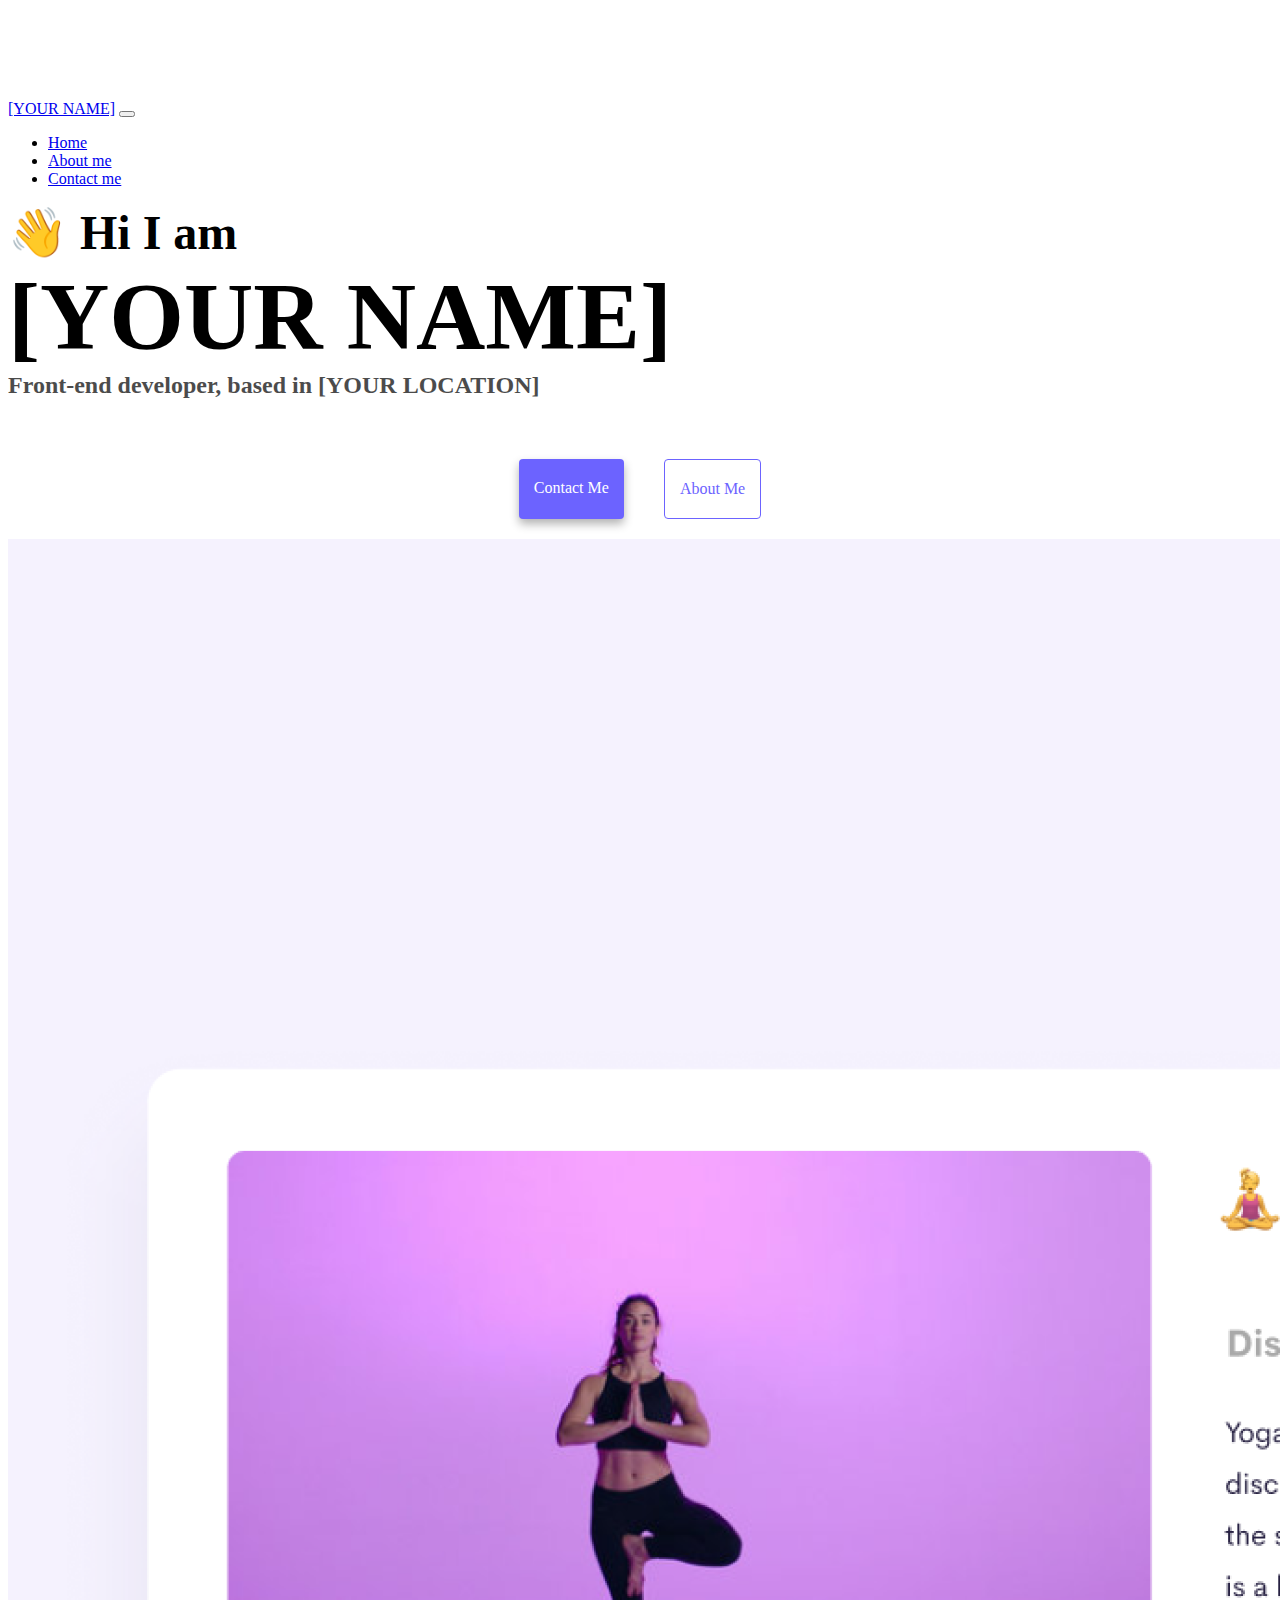
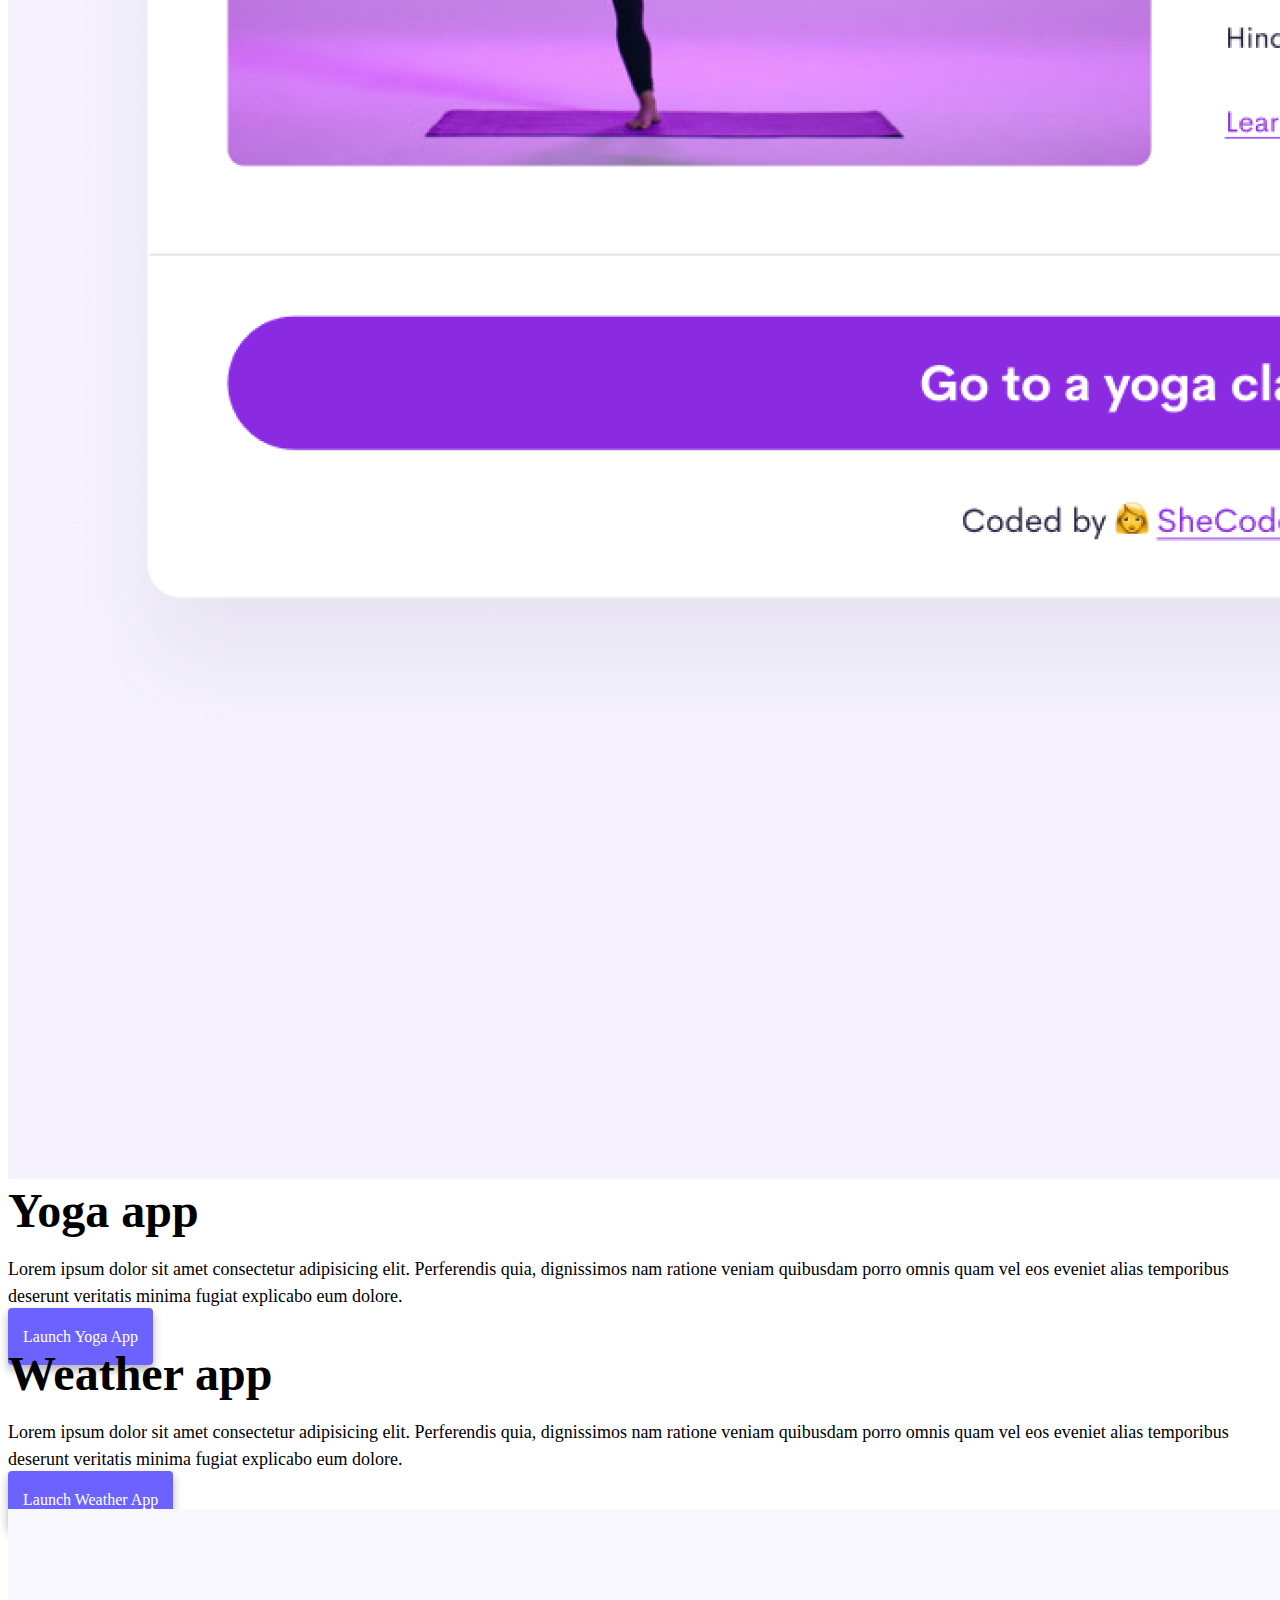
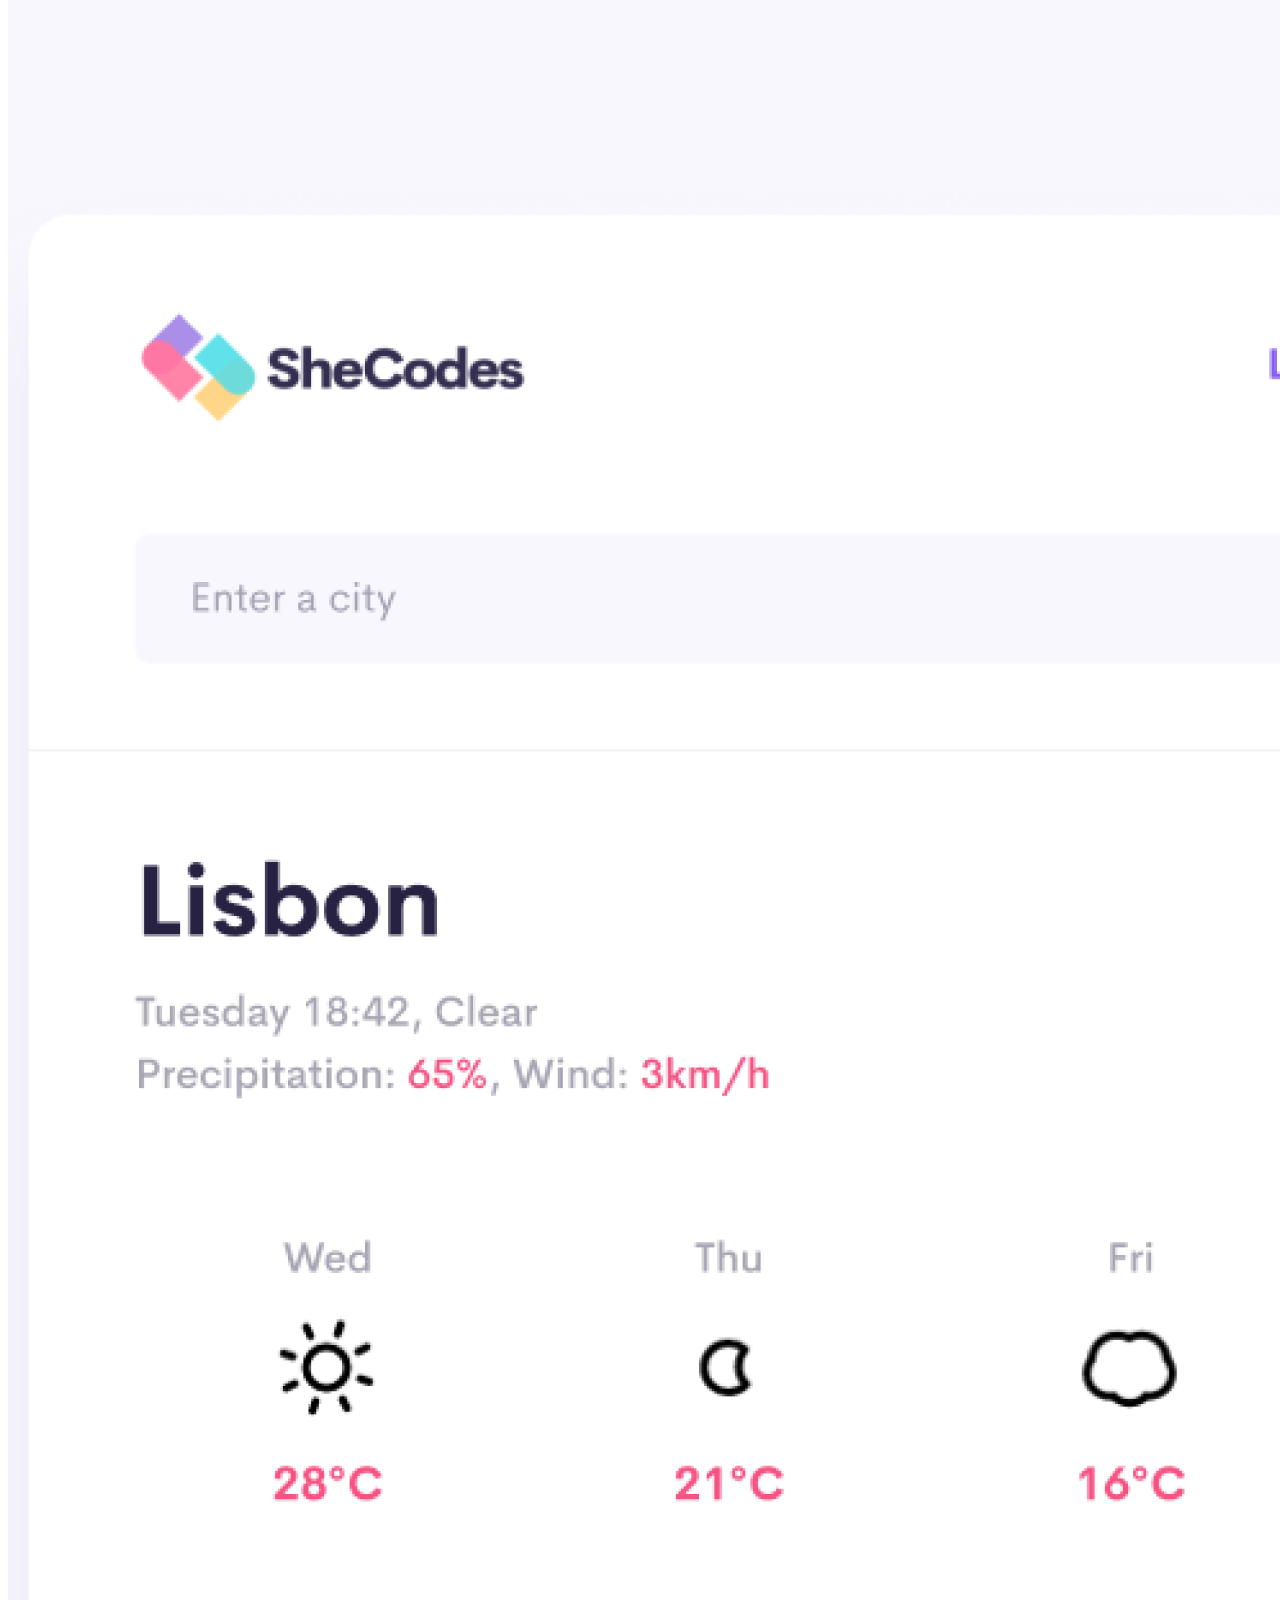
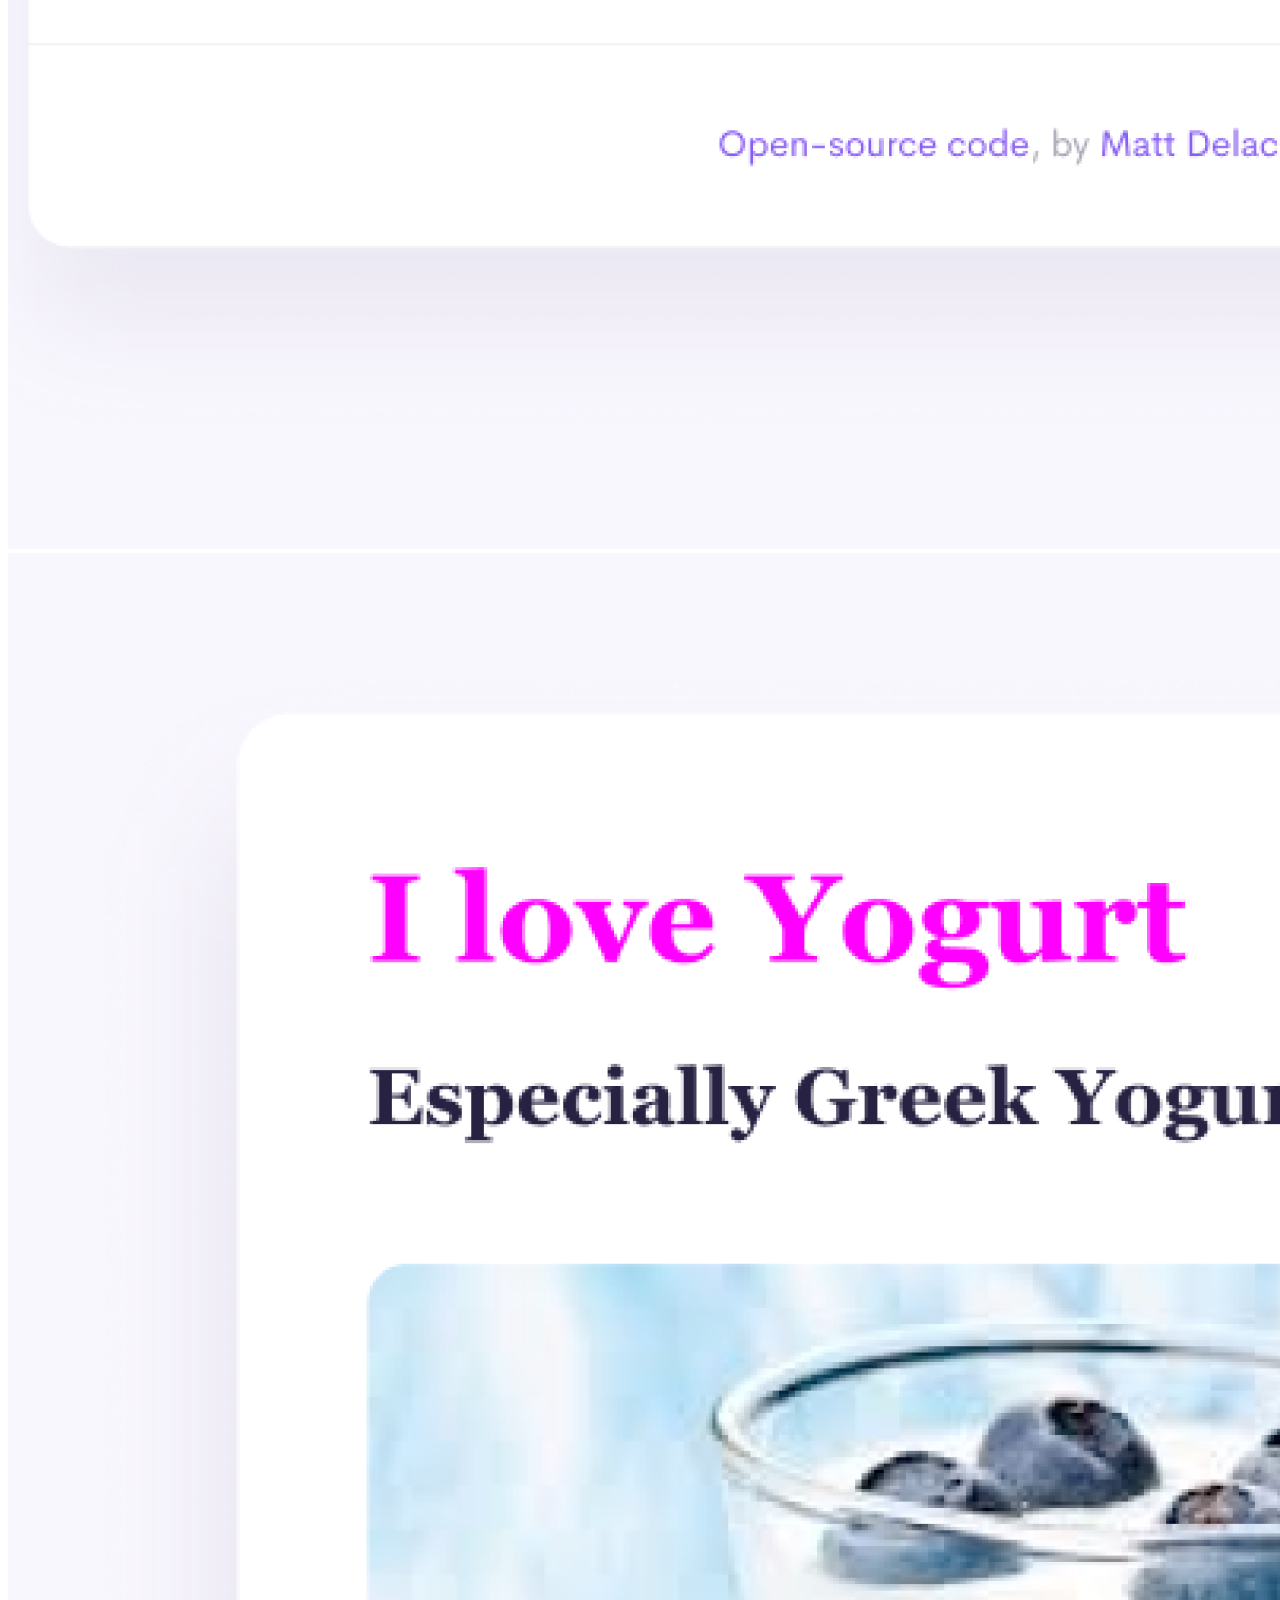
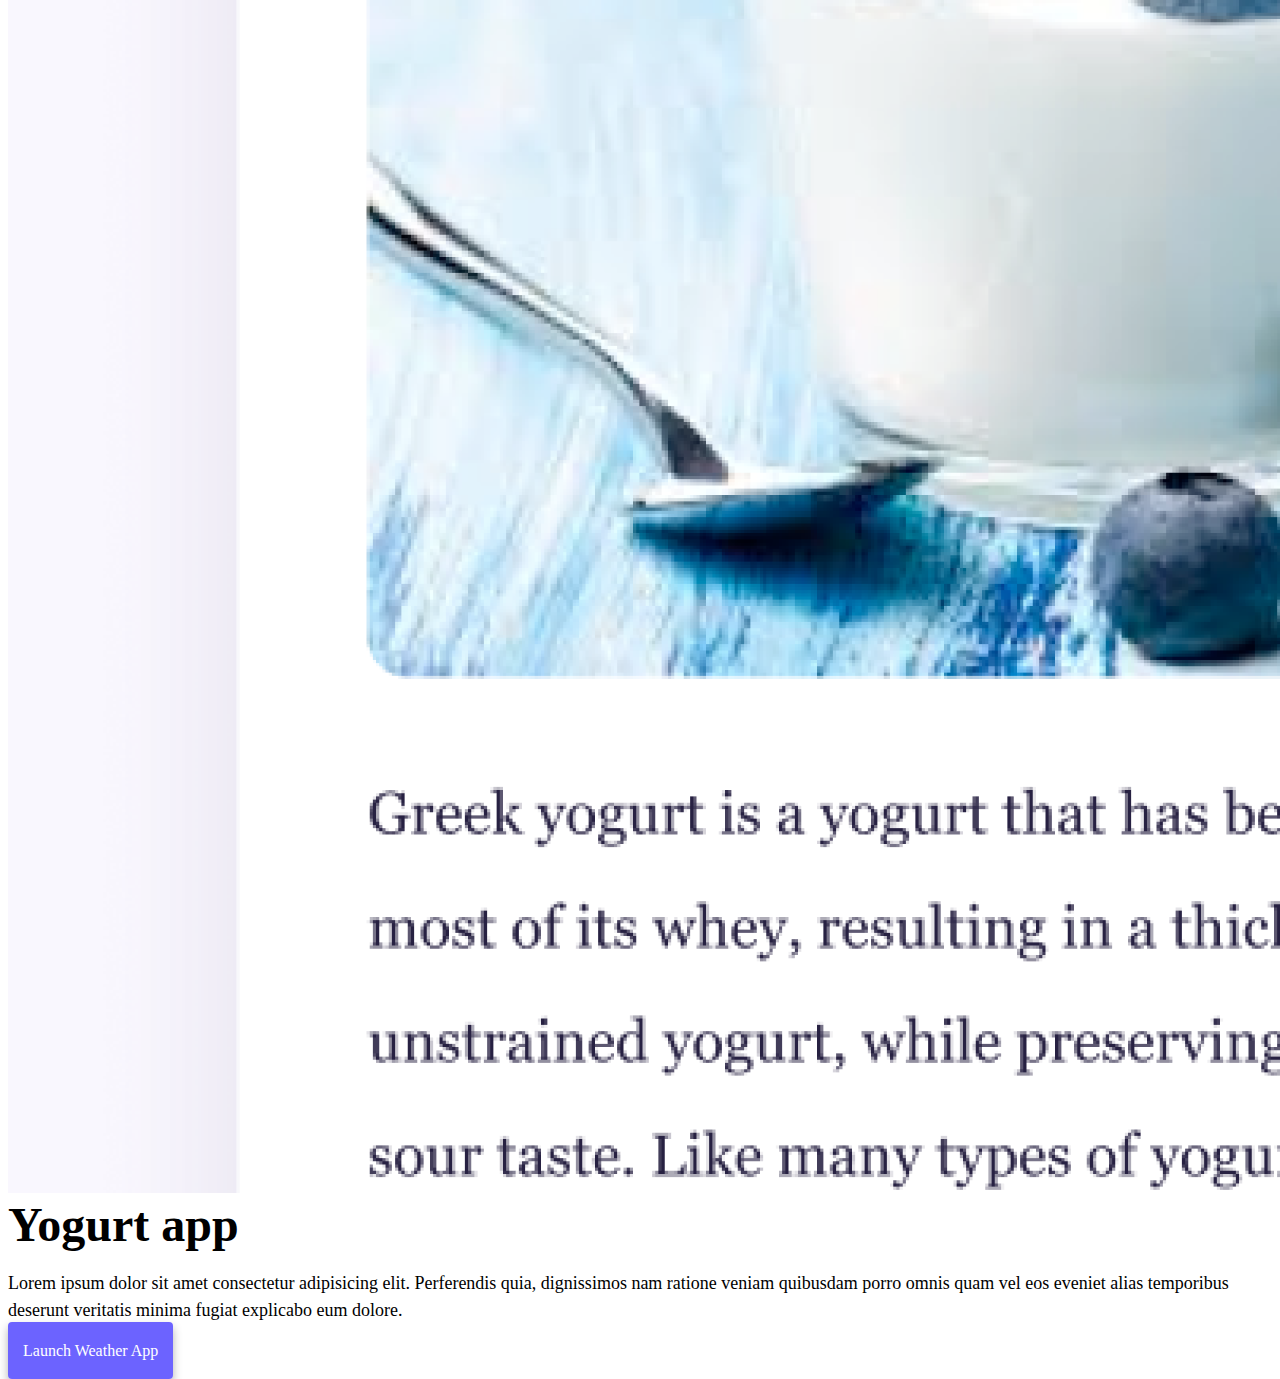
==== index.html @ 154c9b73 "Uploaded starter kit" ====
<!DOCTYPE html>
<html lang="en">
  <head>
    <meta charset="UTF-8" />
    <meta http-equiv="X-UA-Compatible" content="IE=edge" />
    <meta name="viewport" content="width=device-width, initial-scale=1.0" />
    <title>[YOUR NAME]</title>
    <link
      href="https://cdn.jsdelivr.net/npm/bootstrap@5.0.0-beta2/dist/css/bootstrap.min.css"
      rel="stylesheet"
      integrity="sha384-BmbxuPwQa2lc/FVzBcNJ7UAyJxM6wuqIj61tLrc4wSX0szH/Ev+nYRRuWlolflfl"
      crossorigin="anonymous"
    />
    <script
      src="https://cdn.jsdelivr.net/npm/bootstrap@5.0.0-beta2/dist/js/bootstrap.bundle.min.js"
      integrity="sha384-b5kHyXgcpbZJO/tY9Ul7kGkf1S0CWuKcCD38l8YkeH8z8QjE0GmW1gYU5S9FOnJ0"
      crossorigin="anonymous"
    ></script>
    <link rel="stylesheet" href="style.css" />
  </head>
  <body>
    <nav class="navbar navbar-expand-lg navbar-light bg-light fixed-top">
      <div class="container">
        <a class="navbar-brand" href="index.html">[YOUR NAME]</a>
        <button
          class="navbar-toggler"
          type="button"
          data-bs-toggle="collapse"
          data-bs-target="#navbarNav"
          aria-controls="navbarNav"
          aria-expanded="false"
          aria-label="Toggle navigation"
        >
          <span class="navbar-toggler-icon"></span>
        </button>
        <div class="collapse navbar-collapse" id="navbarNav">
          <ul class="navbar-nav">
            <li class="nav-item">
              <a class="nav-link active" aria-current="page" href="index.html"
                >Home</a
              >
            </li>
            <li class="nav-item">
              <a class="nav-link" href="about.html">About me</a>
            </li>
            <li class="nav-item">
              <a class="nav-link" href="about.html#contact">Contact me</a>
            </li>
          </ul>
        </div>
      </div>
    </nav>
    <h2 class="text-center">👋 Hi I am</h2>
    <h1 class="text-center">[YOUR NAME]</h1>
    <h3 class="text-center">Front-end developer, based in [YOUR LOCATION]</h3>
    <div class="navigation-links mb-5">
      <a href="about.html#contact" class="primary-link">Contact me</a>
      <a href="about.html" class="secondary-link">About me</a>
    </div>
    <div class="container">
      <div class="row">
        <div class="col-6">
          <img src="images/yoga.png" class="img-fluid rounded" />
        </div>
        <div class="col-6">
          <h2 class="mb-3">Yoga app</h2>
          <p>
            Lorem ipsum dolor sit amet consectetur adipisicing elit. Perferendis
            quia, dignissimos nam ratione veniam quibusdam porro omnis quam vel
            eos eveniet alias temporibus deserunt veritatis minima fugiat
            explicabo eum dolore.
          </p>
          <div class="mt-5">
            <a href="#" class="primary-link">Launch Yoga App</a>
          </div>
        </div>
      </div>
      <div class="row mt-5">
        <div class="col-6">
          <h2 class="mb-3">Weather app</h2>
          <p>
            Lorem ipsum dolor sit amet consectetur adipisicing elit. Perferendis
            quia, dignissimos nam ratione veniam quibusdam porro omnis quam vel
            eos eveniet alias temporibus deserunt veritatis minima fugiat
            explicabo eum dolore.
          </p>
          <div class="mt-5">
            <a href="#" class="primary-link">Launch Weather App</a>
          </div>
        </div>
        <div class="col-6">
          <img src="images/weather.png" class="img-fluid rounded" />
        </div>
      </div>
      <div class="row mt-5">
        <div class="col-6">
          <img src="images/yogurt.png" class="img-fluid rounded" />
        </div>
        <div class="col-6">
          <h2 class="mb-3">Yogurt app</h2>
          <p>
            Lorem ipsum dolor sit amet consectetur adipisicing elit. Perferendis
            quia, dignissimos nam ratione veniam quibusdam porro omnis quam vel
            eos eveniet alias temporibus deserunt veritatis minima fugiat
            explicabo eum dolore.
          </p>
          <div class="mt-5">
            <a href="#" class="primary-link">Launch Weather App</a>
          </div>
        </div>
      </div>
    </div>
  </body>
</html>
---- style.css ----
:root {
  --primary-color: #6c63ff;
  --secondary-color: #f5f2fe;
  --box-shadow: 0 5px 10px rgba(0, 0, 0, 0.3);
}

body {
  margin-top: 100px;
}

h1,
h2,
h3 {
  margin: 0;
}

h1 {
  font-size: 96px;
}

h2 {
  font-size: 48px;
}

h3 {
  font-size: 24px;
  opacity: 0.7;
}

p {
  font-size: 18px;
  line-height: 1.5;
}

.navigation-links {
  display: flex;
  margin-top: 40px;
  justify-content: center;
}

.navigation-links a {
  margin: 20px;
}

.primary-link {
  border-radius: 4px;
  padding: 20px 15px;
  text-decoration: none;
  text-transform: capitalize;
  background: var(--primary-color);
  box-shadow: var(--box-shadow);
  color: white;
}

.secondary-link {
  border-radius: 4px;
  padding: 20px 15px;
  text-decoration: none;
  text-transform: capitalize;
  color: var(--primary-color);
  border: 1px solid var(--primary-color);
}

.homepage-link {
  color: var(--primary-color);
  text-align: center;
  display: block;
}

.about-paragraphs {
  margin: 30px 0;
}

.about-paragraphs p {
  margin: 10px;
}

.email-link {
  display: flex;
  justify-content: center;
  color: var(--primary-color);
  font-size: 28px;
  text-decoration: none;
}

.email-link:hover {
  text-decoration: underline;
}
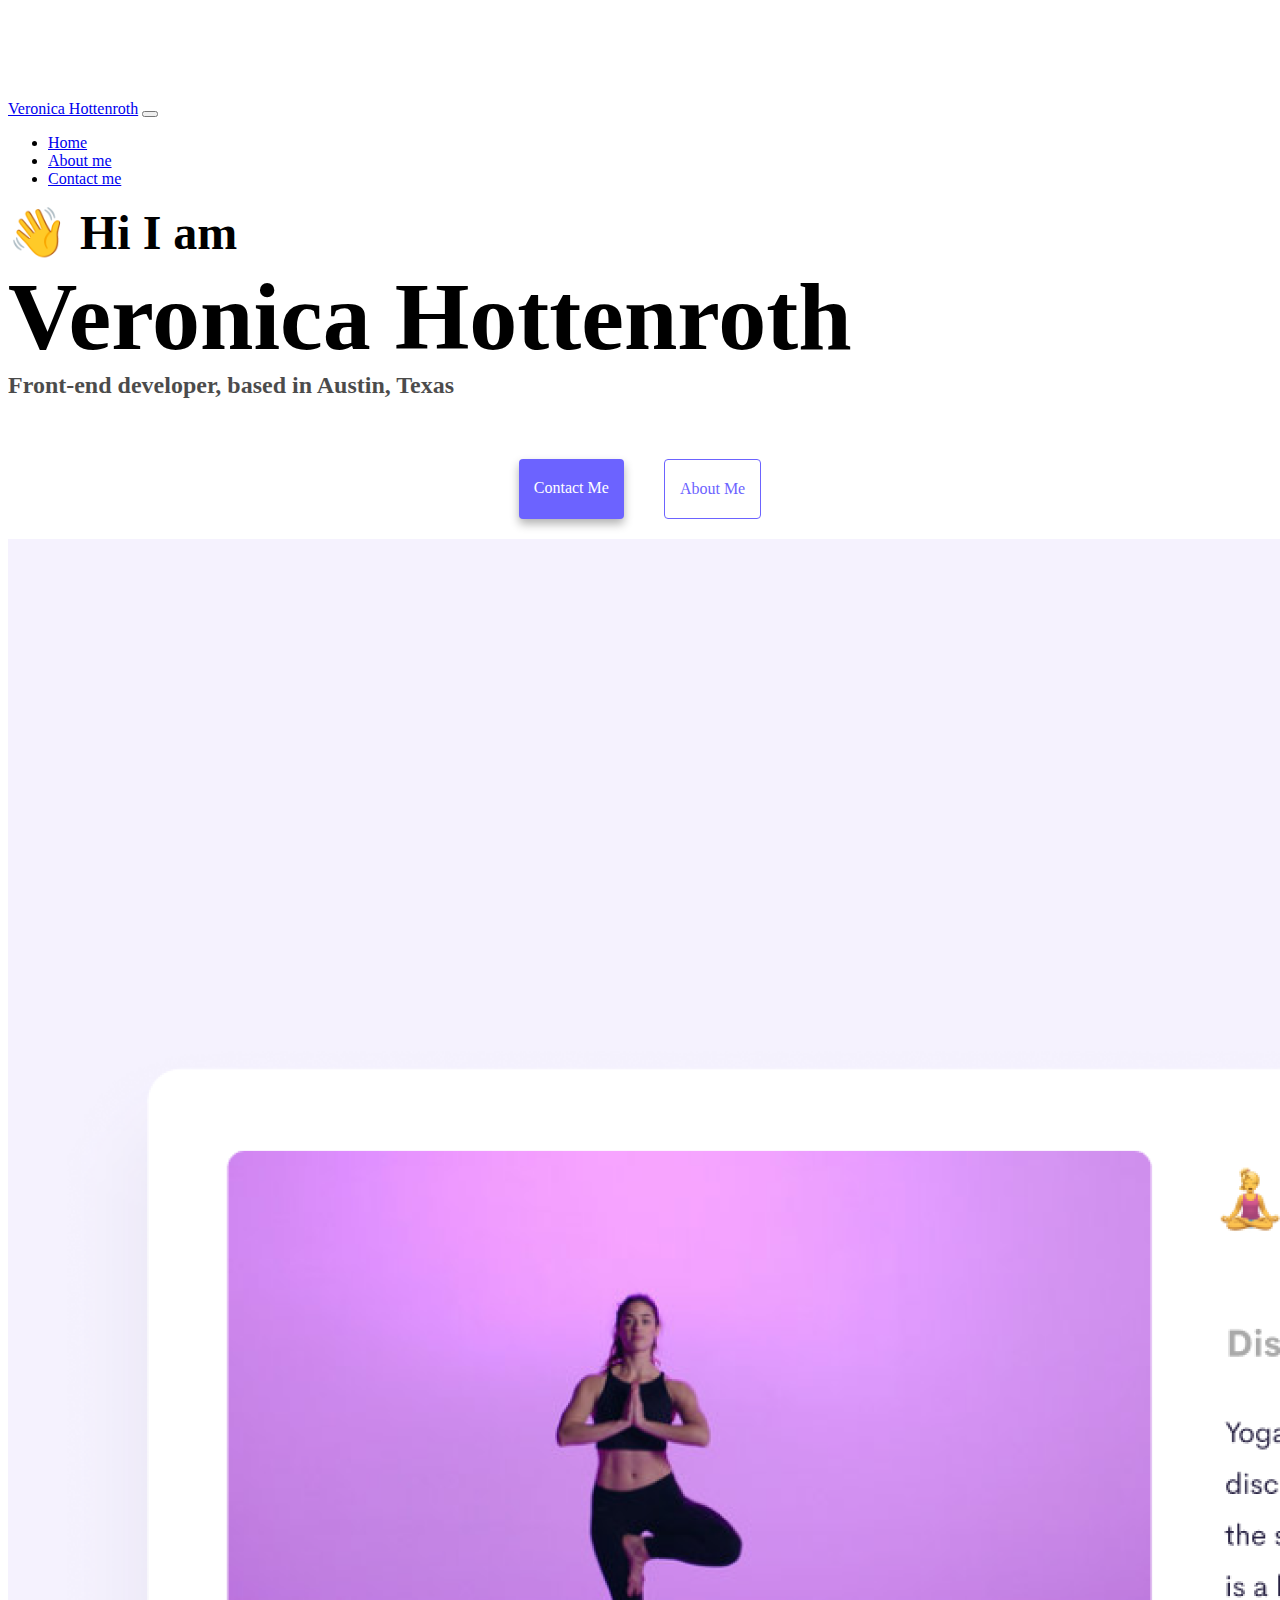
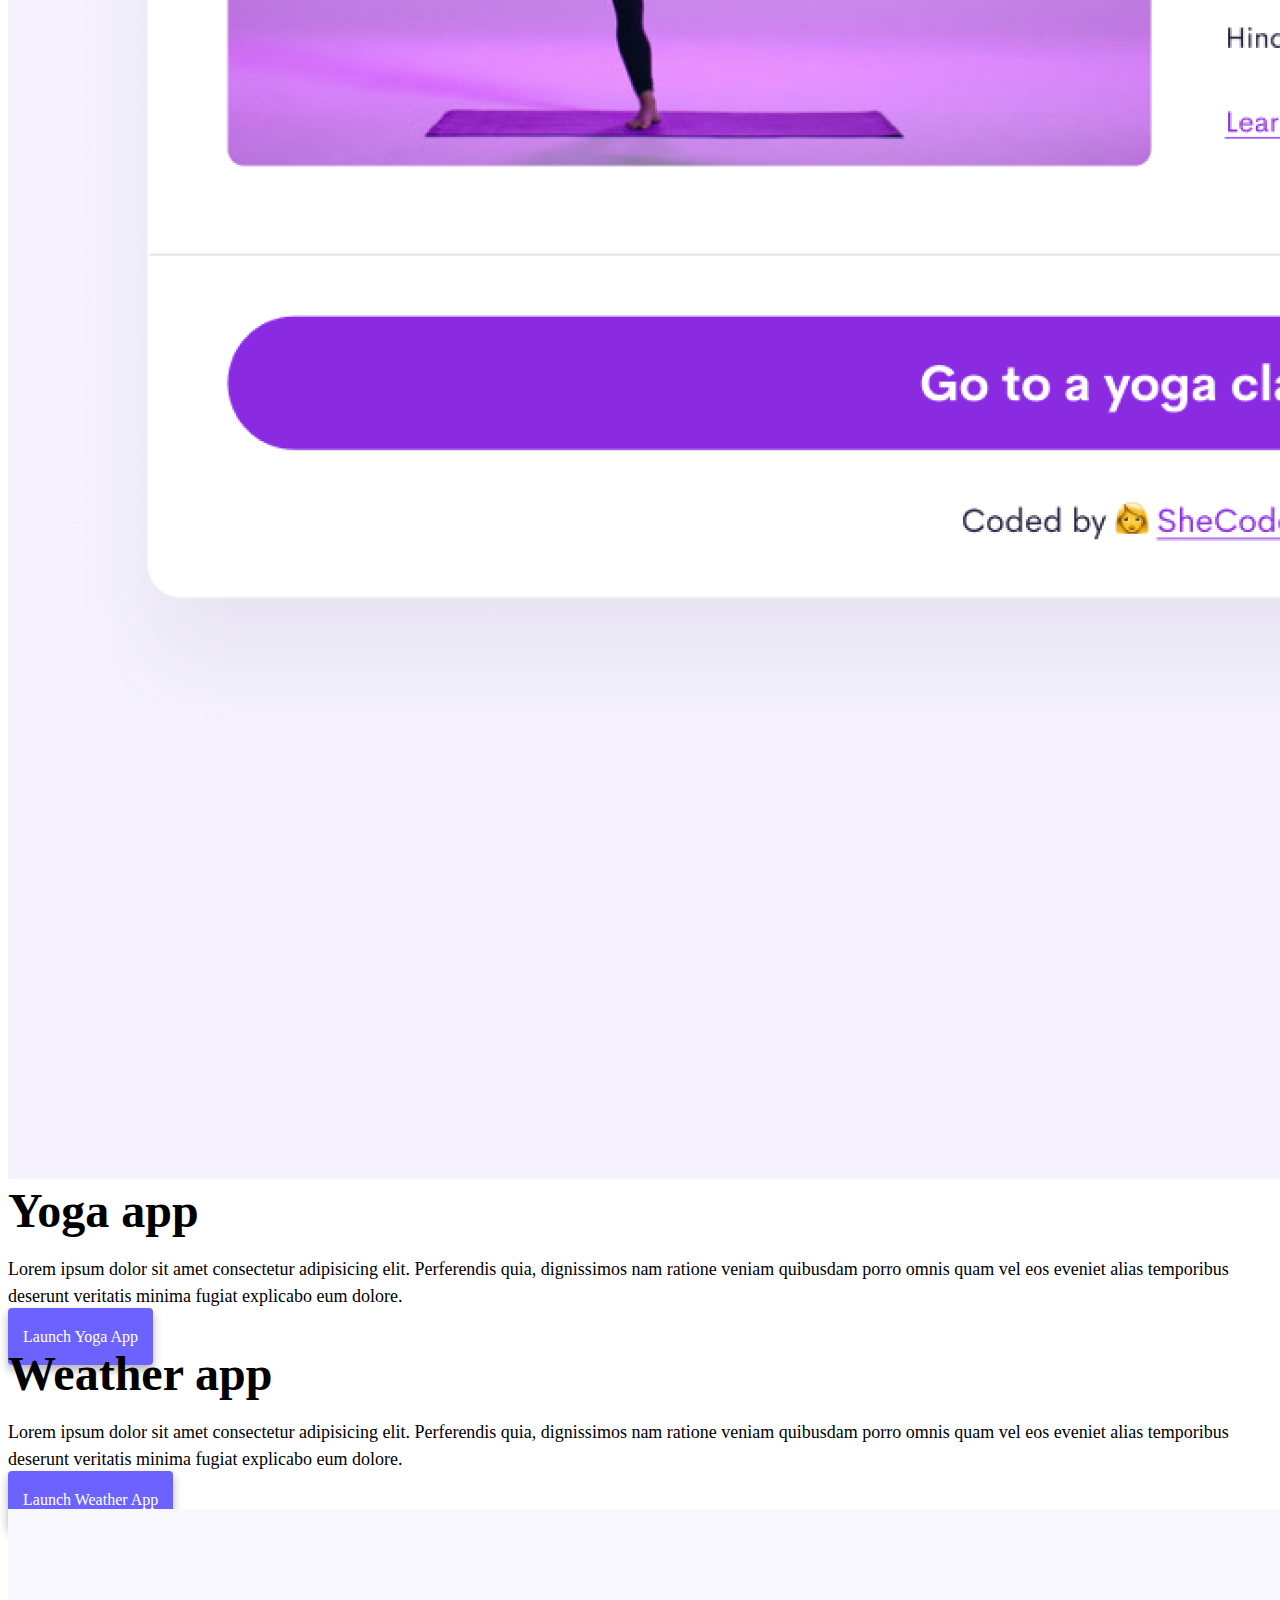
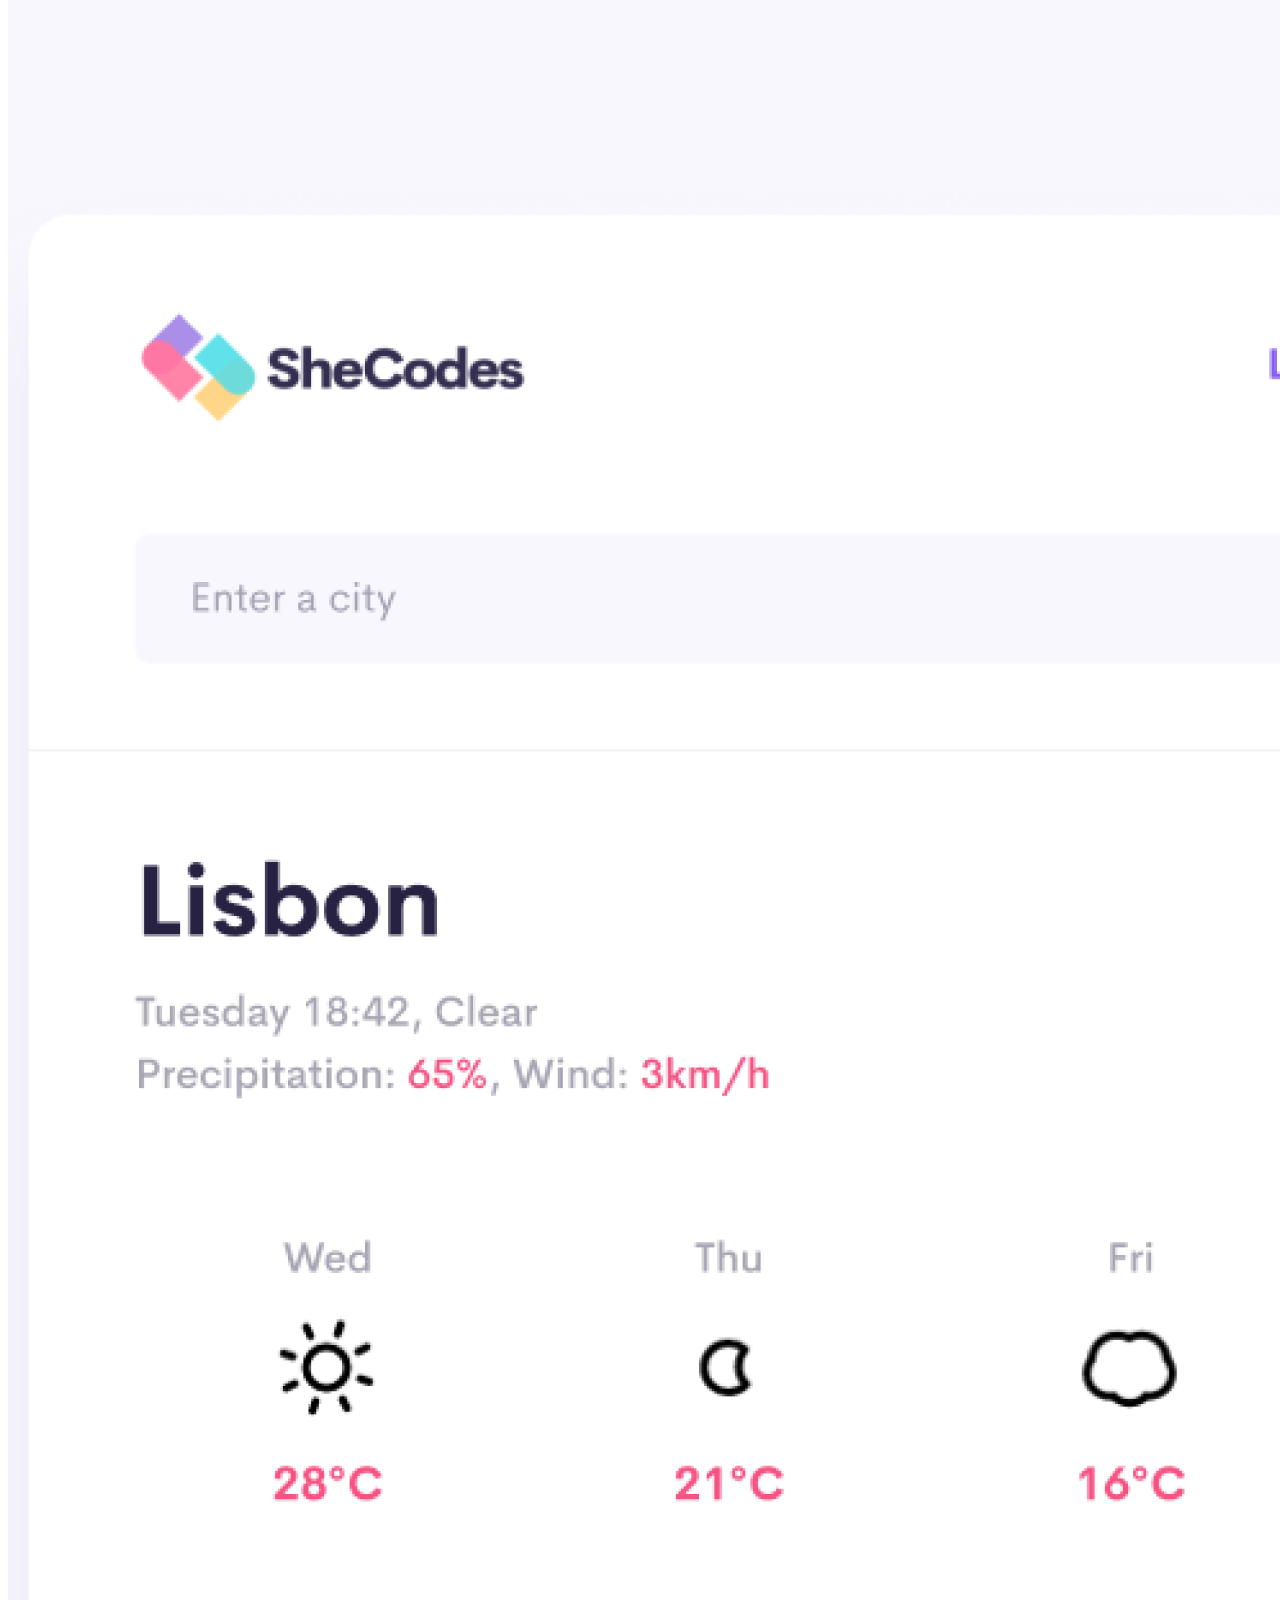
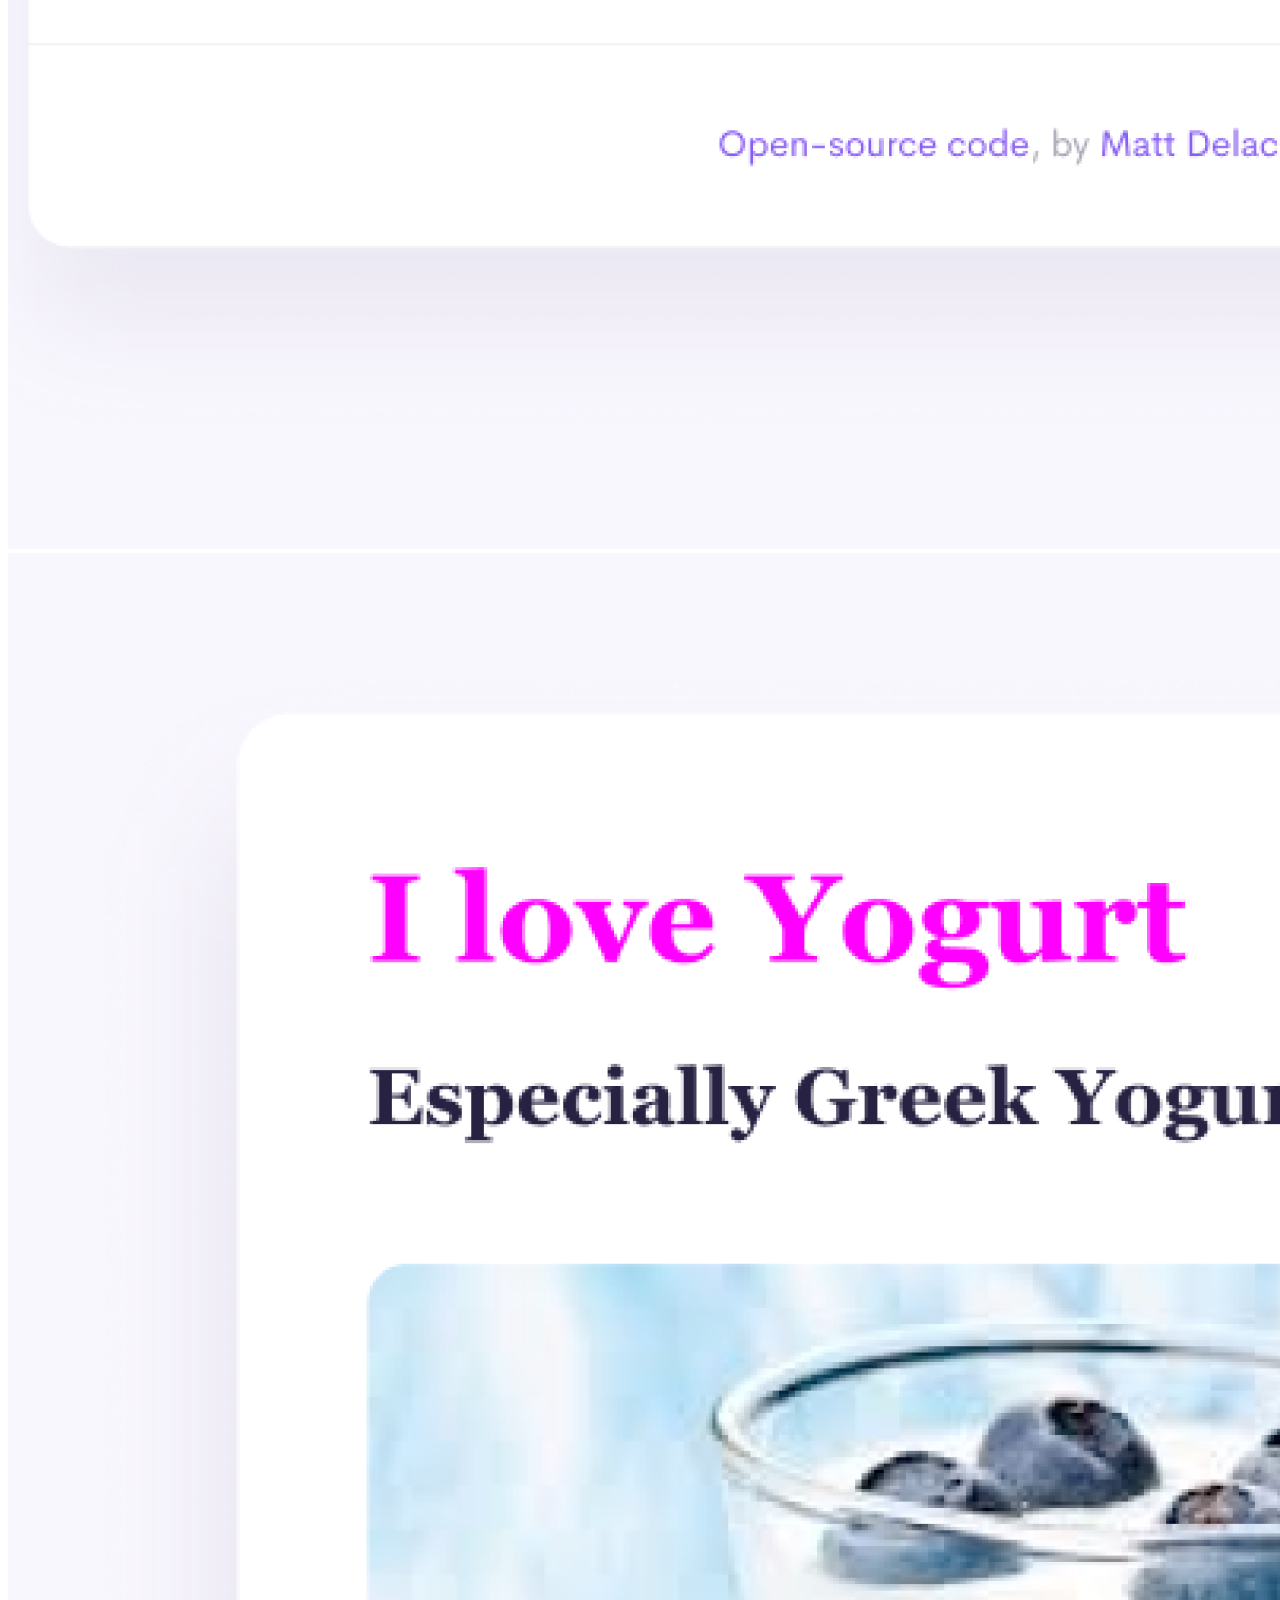
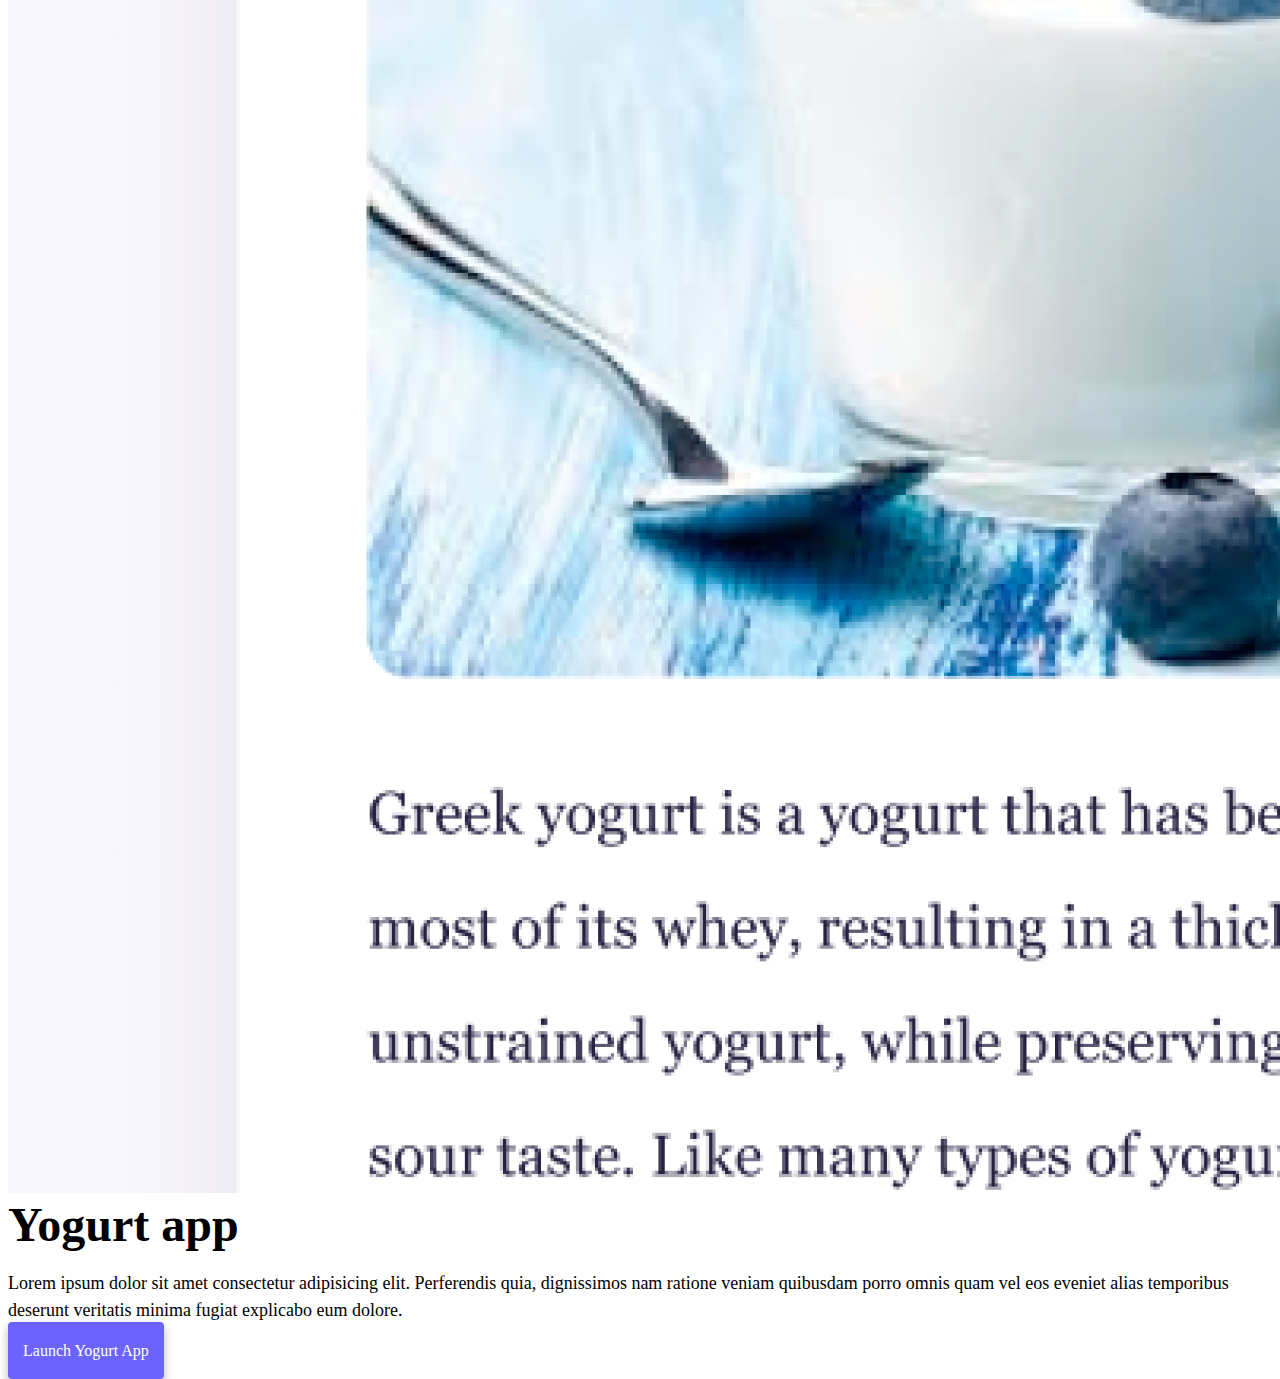
==== commit 018ab75e: "SEO improvements" ====
--- a/index.html
+++ b/index.html
@@ -4,7 +4,11 @@
     <meta charset="UTF-8" />
     <meta http-equiv="X-UA-Compatible" content="IE=edge" />
     <meta name="viewport" content="width=device-width, initial-scale=1.0" />
-    <title>[YOUR NAME]</title>
+    <title>Veronica Hottenroth Professional Portfolio</title>
+    <meta
+      name="Veronica Hottenroth Professional Portfolio"
+      content="Professional website for Veronica Hottenroth"
+    />
     <link
       href="https://cdn.jsdelivr.net/npm/bootstrap@5.0.0-beta2/dist/css/bootstrap.min.css"
       rel="stylesheet"
@@ -21,7 +25,7 @@
   <body>
     <nav class="navbar navbar-expand-lg navbar-light bg-light fixed-top">
       <div class="container">
-        <a class="navbar-brand" href="index.html">[YOUR NAME]</a>
+        <a class="navbar-brand" href="index.html">Veronica Hottenroth</a>
         <button
           class="navbar-toggler"
           type="button"
@@ -36,31 +40,46 @@
         <div class="collapse navbar-collapse" id="navbarNav">
           <ul class="navbar-nav">
             <li class="nav-item">
-              <a class="nav-link active" aria-current="page" href="index.html"
+              <a
+                class="nav-link active"
+                aria-current="page"
+                href="index.html"
+                title="Homepage link"
                 >Home</a
               >
             </li>
             <li class="nav-item">
-              <a class="nav-link" href="about.html">About me</a>
+              <a class="nav-link" href="about.html" title="About me link"
+                >About me</a
+              >
             </li>
             <li class="nav-item">
-              <a class="nav-link" href="about.html#contact">Contact me</a>
+              <a
+                class="nav-link"
+                href="about.html#contact"
+                title="Contact me link"
+                >Contact me</a
+              >
             </li>
           </ul>
         </div>
       </div>
     </nav>
     <h2 class="text-center">👋 Hi I am</h2>
-    <h1 class="text-center">[YOUR NAME]</h1>
-    <h3 class="text-center">Front-end developer, based in [YOUR LOCATION]</h3>
+    <h1 class="text-center">Veronica Hottenroth</h1>
+    <h3 class="text-center">Front-end developer, based in Austin, Texas</h3>
     <div class="navigation-links mb-5">
-      <a href="about.html#contact" class="primary-link">Contact me</a>
-      <a href="about.html" class="secondary-link">About me</a>
+      <a href="about.html#contact" class="primary-link" title="Contact me link"
+        >Contact me</a
+      >
+      <a href="about.html" class="secondary-link" title="About me link"
+        >About me</a
+      >
     </div>
     <div class="container">
       <div class="row">
         <div class="col-6">
-          <img src="images/yoga.png" class="img-fluid rounded" />
+          <img src="images/yoga.png" class="img-fluid rounded" alt="Yoga app" />
         </div>
         <div class="col-6">
           <h2 class="mb-3">Yoga app</h2>
@@ -71,7 +90,9 @@
             explicabo eum dolore.
           </p>
           <div class="mt-5">
-            <a href="#" class="primary-link">Launch Yoga App</a>
+            <a href="#" class="primary-link" title="Yoga app link"
+              >Launch Yoga App</a
+            >
           </div>
         </div>
       </div>
@@ -85,16 +106,26 @@
             explicabo eum dolore.
           </p>
           <div class="mt-5">
-            <a href="#" class="primary-link">Launch Weather App</a>
+            <a href="#" class="primary-link" title="Weather app link"
+              >Launch Weather App</a
+            >
           </div>
         </div>
         <div class="col-6">
-          <img src="images/weather.png" class="img-fluid rounded" />
+          <img
+            src="images/weather.png"
+            class="img-fluid rounded"
+            alt="Weather app"
+          />
         </div>
       </div>
       <div class="row mt-5">
         <div class="col-6">
-          <img src="images/yogurt.png" class="img-fluid rounded" />
+          <img
+            src="images/yogurt.png"
+            class="img-fluid rounded"
+            alt="Yogurt app"
+          />
         </div>
         <div class="col-6">
           <h2 class="mb-3">Yogurt app</h2>
@@ -105,7 +136,9 @@
             explicabo eum dolore.
           </p>
           <div class="mt-5">
-            <a href="#" class="primary-link">Launch Weather App</a>
+            <a href="#" class="primary-link" alt="Yogur app link"
+              >Launch Yogurt App</a
+            >
           </div>
         </div>
       </div>
--- a/style.css
+++ b/style.css
@@ -30,6 +30,12 @@
 p {
   font-size: 18px;
   line-height: 1.5;
+}
+
+@media (max-width: 576px) {
+  .email-link {
+    font-size: 15px;
+  }
 }
 
 .navigation-links {
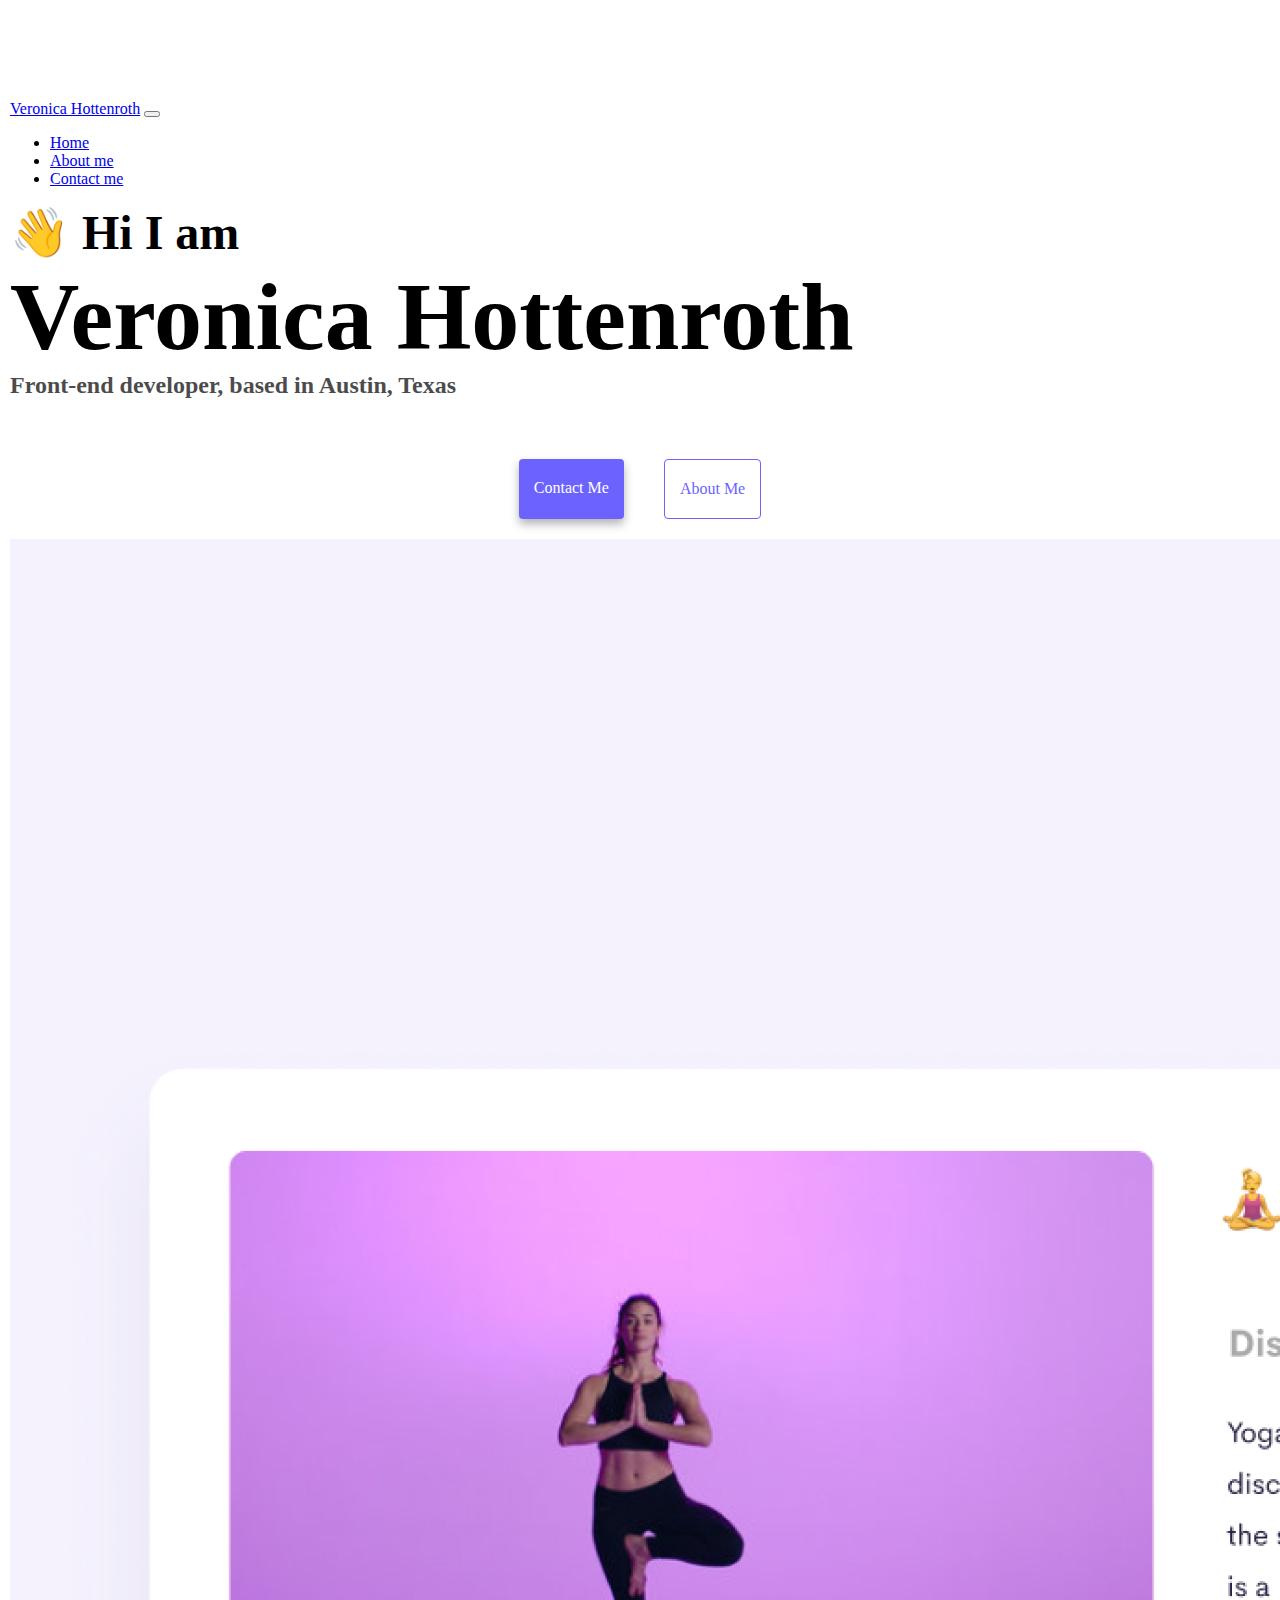
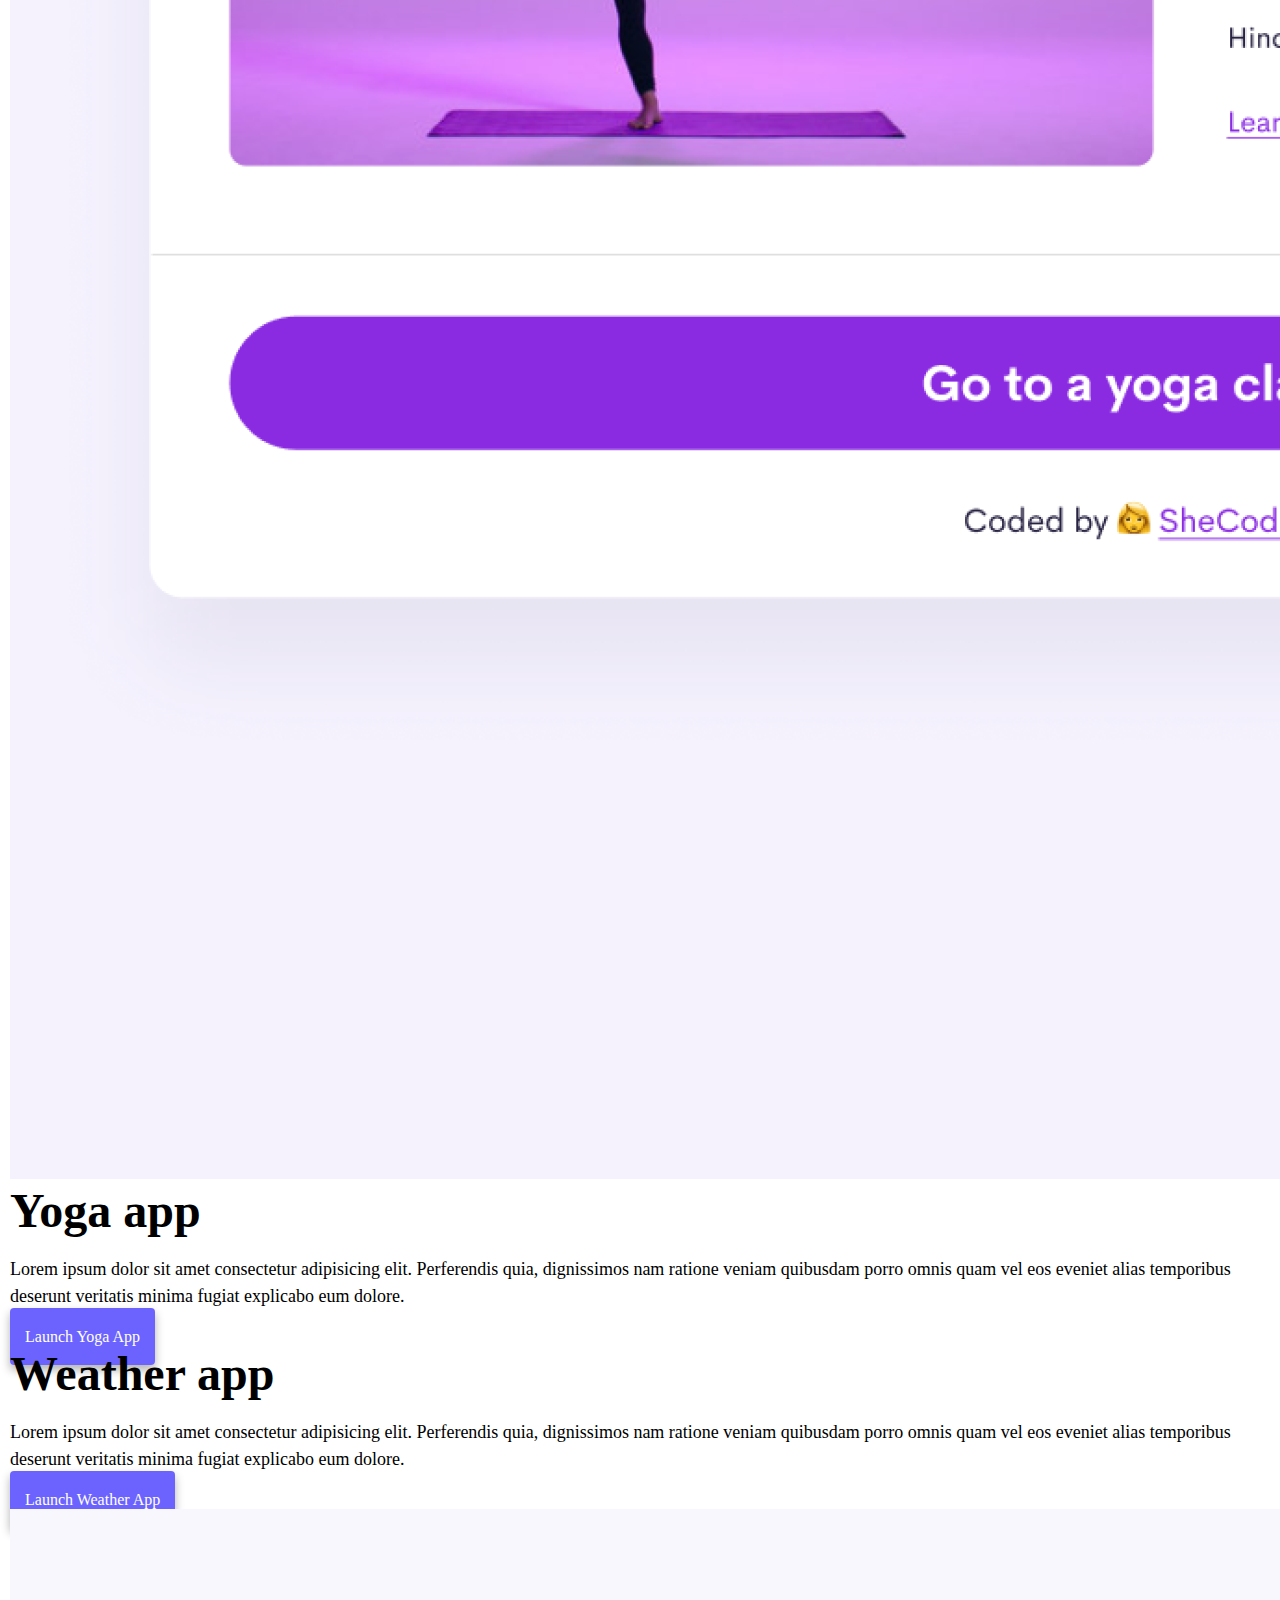
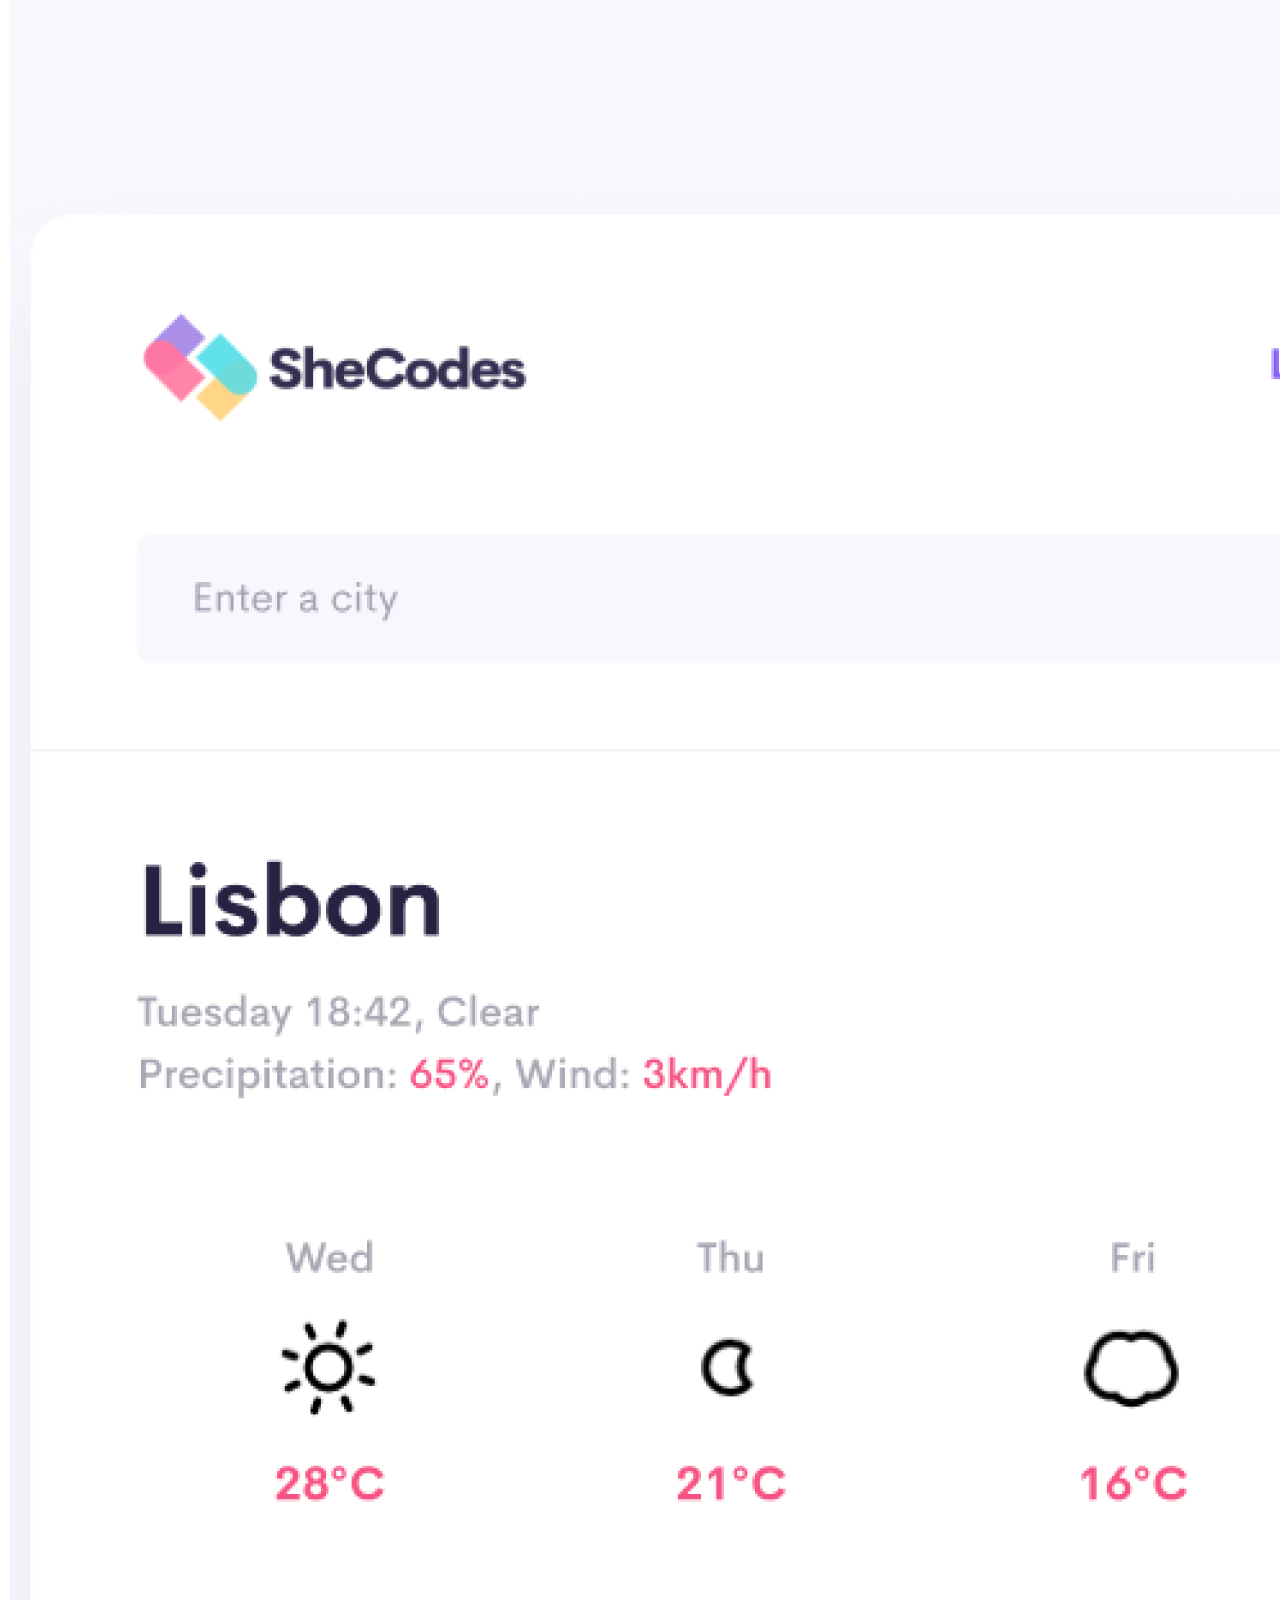
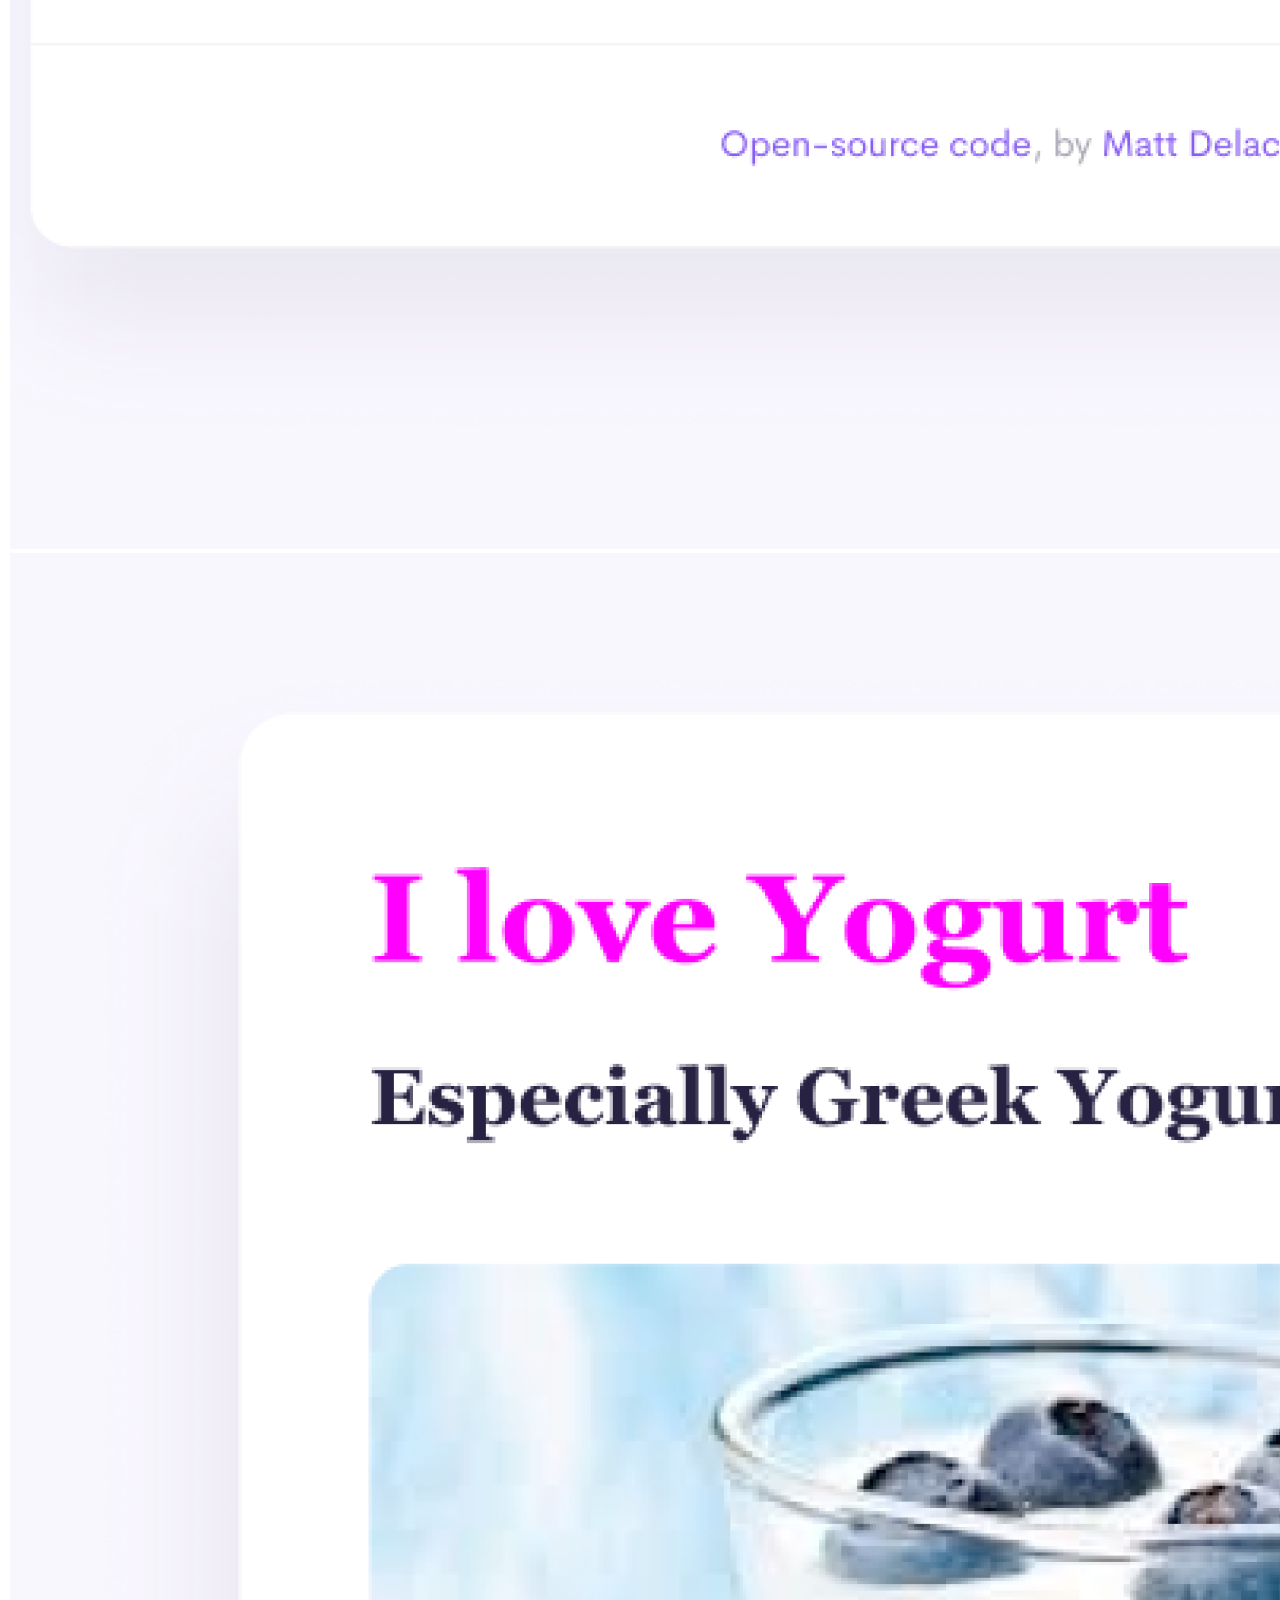
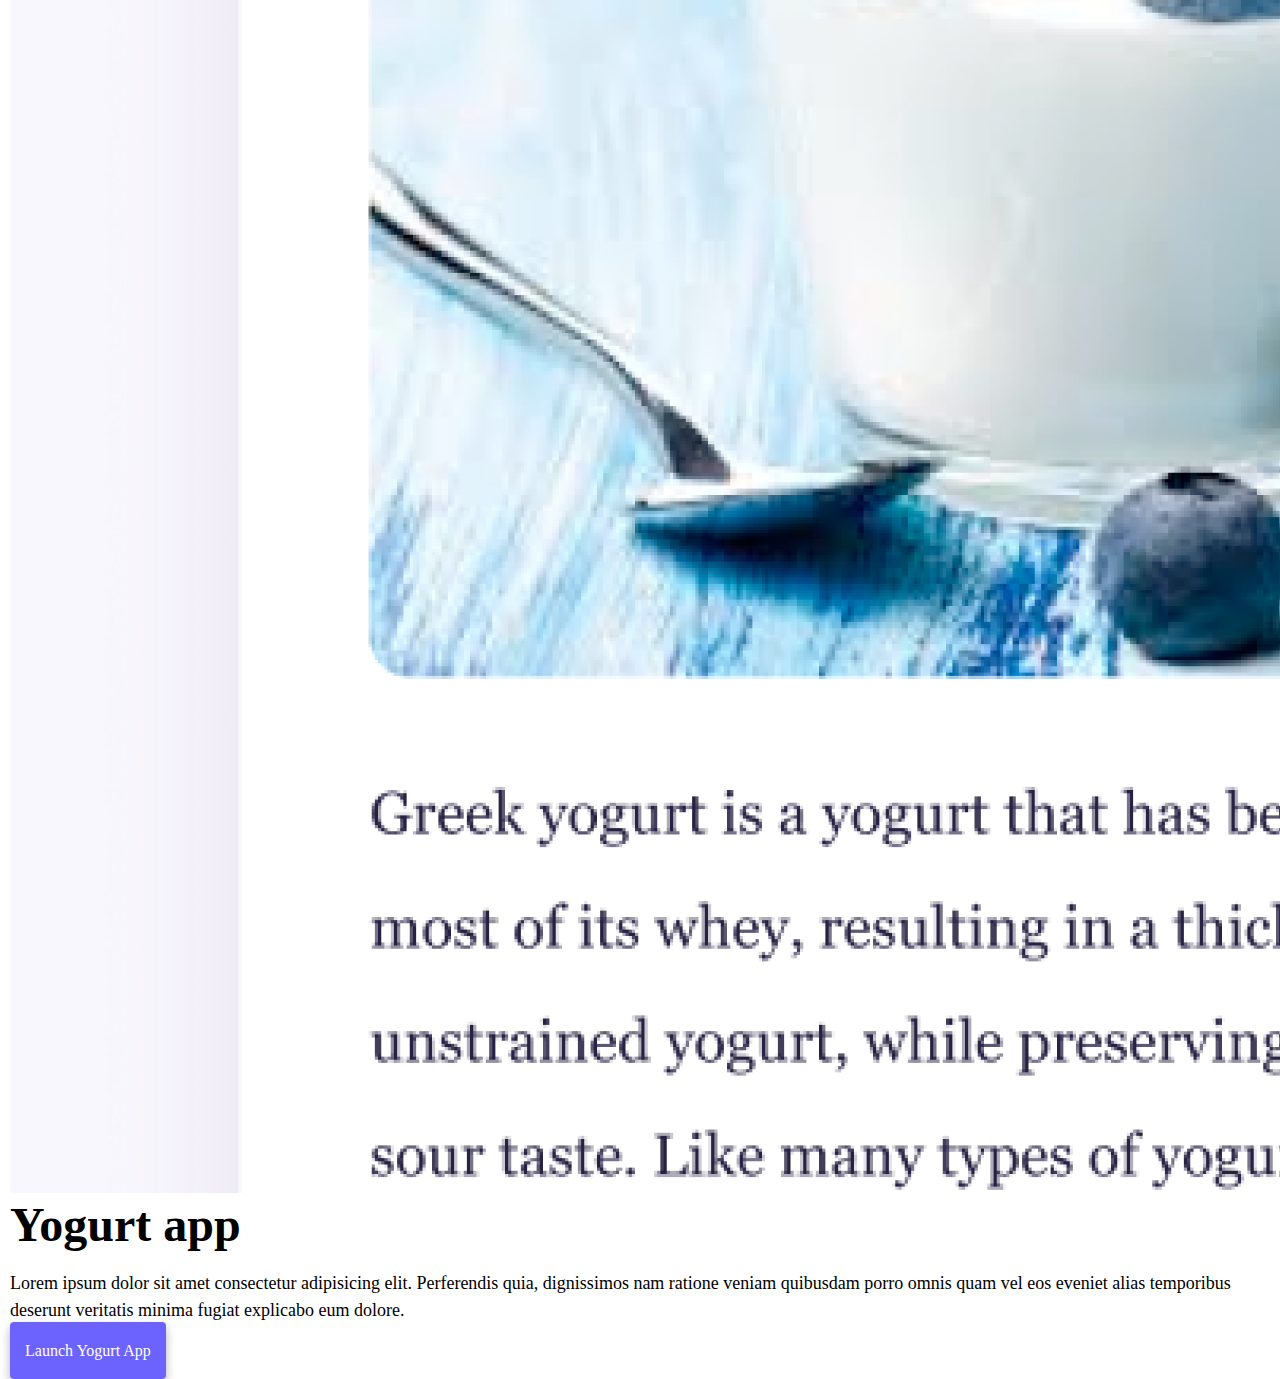
==== commit ed5a7ef2: "Responsive design improvements" ====
--- a/index.html
+++ b/index.html
@@ -24,7 +24,7 @@
   </head>
   <body>
     <nav class="navbar navbar-expand-lg navbar-light bg-light fixed-top">
-      <div class="container">
+      <div class="container-fluid">
         <a class="navbar-brand" href="index.html">Veronica Hottenroth</a>
         <button
           class="navbar-toggler"
--- a/style.css
+++ b/style.css
@@ -6,6 +6,8 @@
 
 body {
   margin-top: 100px;
+  margin-left: 10px;
+  margin-right: 10px;
 }
 
 h1,
@@ -32,9 +34,21 @@
   line-height: 1.5;
 }
 
-@media (max-width: 576px) {
+@media (max-width: 380px) {
   .email-link {
-    font-size: 15px;
+    font-size: 20px;
+  }
+
+  h1 {
+    font-size: 75px;
+  }
+
+  .primary-link .secondary-link {
+    font-size: 12px;
+  }
+
+  body {
+    font-size: 12px;
   }
 }
 
